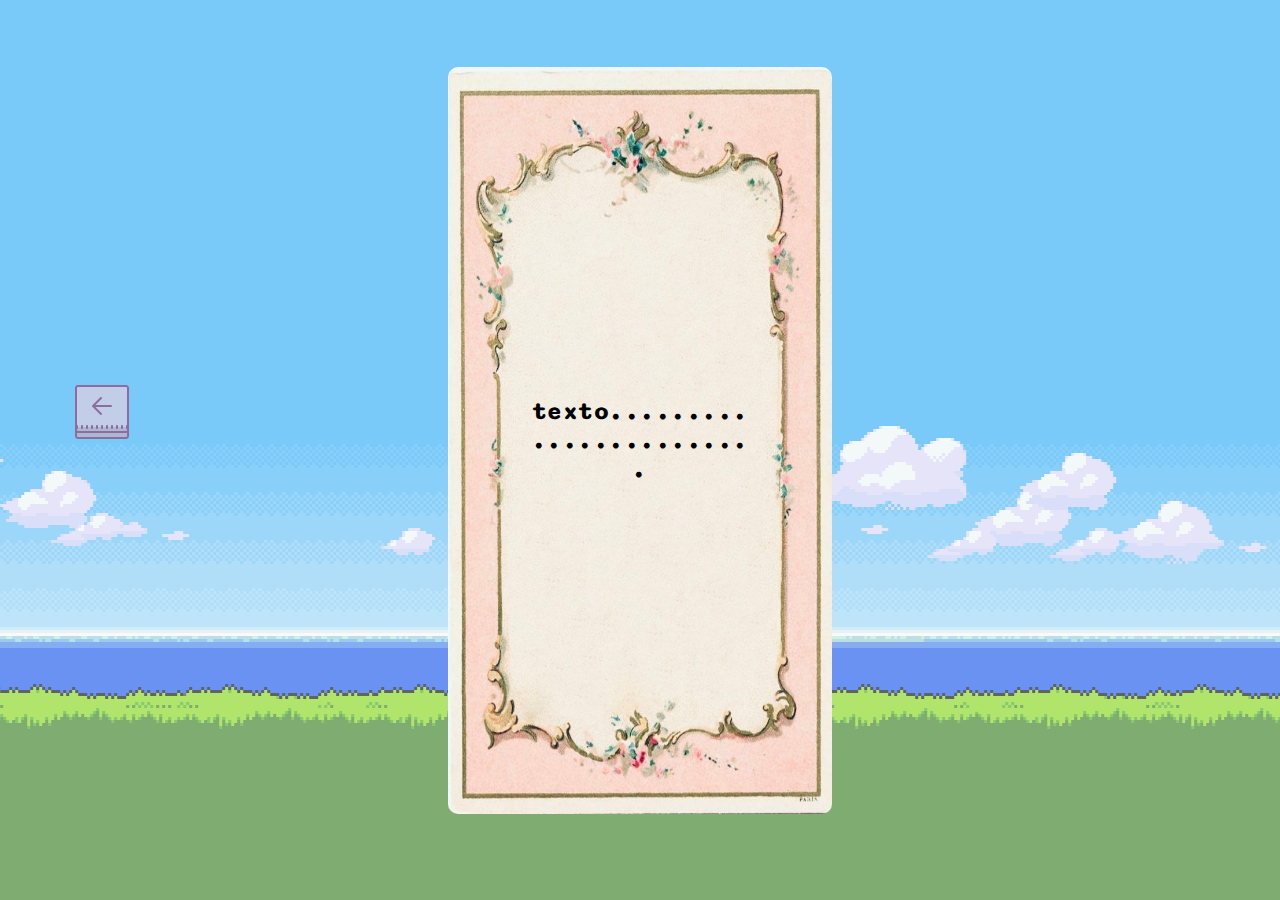
==== carta.html @ 2df54ea5 "presente" ====
<!DOCTYPE html>
<html lang="pt-br">
<head>
    <meta charset="UTF-8">
    <meta name="viewport" content="width=device-width, initial-scale=1.0">
    <title>Carta</title>
    <link rel="stylesheet" href="style.css">
    <style>
        .carta {
            height: 83vh;  /* A altura da carta vai ser 50% da altura da tela */
            max-width: 30%;  /* Limita a largura da carta ao tamanho da tela */
            max-height: 83%;
            background-color: white;
            background-image: url('imagens/papel-de-carta.jpg');
            border-radius: 10px;
            background-size: 100% 100%;
            background-position: center;
            background-repeat: no-repeat;
            padding: 70px;
            margin-bottom: 20px;
            display: flex;
            justify-content: center;
            align-items: center;
            color: rgb(0, 0, 0);
            text-align: center;
            overflow: hidden;
            word-wrap: break-word;    /* Outra maneira de garantir a quebra de palavra em uma nova linha */
        }

        p {
            font-size: 1.5rem;
            text-align: center;
            margin: 0;
            z-index: 1; /* Garante que o texto fique acima da imagem */
            word-break: break-word;  /* Garante que as palavras longas serão quebradas corretamente */
            overflow-wrap: break-word; /* Faz com que as palavras longas sejam quebradas */
            max-width: 100%; /* Impede que o texto ultrapasse a largura da div */
        }

        .texto {
            position: relative;
            width: 100%;  /* Garante que a área do texto ocupe toda a largura da div */
            padding: 10px; /* Adiciona padding ao redor do texto, se necessário */
            box-sizing: border-box; /* Inclui o padding no cálculo da largura */
        }

        @media (max-width: 1068px) {
            .carta {
                max-width: 100%;
                margin: 20px;
            }
        }

        /* @media (max-width: 1300px) {
            .carta {
                max-width: 50%;
                max-height: 80%;
            }
        } */

    </style>
</head>
<body>

    <div class="carta">
        <div class="texto">
            <p>texto........................</p>
        </div>
    </div>

    <div class="divDoBotao">
        <a href="index.html" class="botao">
          <img src="imagens/tecla-de-seta-para-a-esquerda-64.png" class="icone" alt=""></a>
    </div>

    <div class="clouds">
        <div class="cloud cloud-1"><img src="imagens/nuvem-100.png" alt=""></div>
        <div class="cloud cloud-2"><img src="imagens/nuvem-100.png" alt=""></div>
        <div class="cloud cloud-3"><img src="imagens/nuvem-100.png" alt=""></div>
        <div class="cloud cloud-4"><img src="imagens/nuvem-100.png" alt=""></div>
    </div>
    
</body>
</html>
---- style.css ----
@charset "UTF-8";

@import url('https://fonts.googleapis.com/css2?family=Sono:wght@200..800&display=swap');

* {
    margin: 0;
    padding: 0;
    box-sizing: border-box;
}

body {
    display: flex;
    justify-content: center;
    align-items: center;
    background-image: url('imagens/background.png');
    height: 100vh;
    background-repeat: no-repeat;
    background-size: cover;
    background-position: center;
    background-attachment: fixed;
    font-family: "Sono", 'Gill Sans', 'Gill Sans MT', Calibri, 'Trebuchet MS', sans-serif;
    font-weight: 700;
    letter-spacing: 0.5px;
}

.divDoBotao {
    position: absolute; /* Torna possível posicionar com `top` e `left` */
    top: 50%; /* Centraliza verticalmente */
    left: 70px; /* Alinha à esquerda com um espaço de 20px da borda */
    display: flex;
    align-items: center;
    padding: 0px;
    margin-top: -70px; /* Ajusta a posição vertical */
    justify-content: center;
    gap: 15px;
    cursor: pointer;
}

.botao {
    transition: transform 0.3s;
}

.botao:hover {
    transform: scale(1.05);
}

.cloud {
    position: absolute;
    right: 4em;
    animation: cloud-float 30s linear infinite;
    z-index: -1; /* Coloca as nuvens atrás de outros elementos */
    opacity: 0; /* Inicialmente as nuvens estão invisíveis */
}

@keyframes cloud-float {
    0% {
        transform: translateX(0); /* Posição inicial */
        opacity: 0; /* Inicia invisível */
    }
    25% {
        opacity: 1; /* Começa a aparecer após 30% do tempo da animação */
    }
    100% {
        transform: translateX(-140em); /* Move a nuvem para a esquerda */
        opacity: 1; /* Fica visível durante o movimento */
    }
}

.cloud-1 {
    top: 3.75em;
    animation-duration: 50s;
}

.cloud-2 {
    top: 11.37em;
    animation-delay: 8s;
    animation-duration: 60s;

}

.cloud-3 {
    top: 32em;
    animation-delay: 2s;
    animation-duration: 110s;

}

.cloud-4 {
    top: 25em;
    animation-delay: 13s;
    animation-duration: 90s;

}

/* tamanho das nuvens */
.cloud-1 img {
    width: 90px;
    height: auto;
}

.cloud-2 img {
    width: 100px;
    height: auto;
}

.cloud-3 img {
    width: 60px;
    height: auto;
}

.cloud-4 img {
    width: 60px;
    height: auto;
}

@media (max-width: 900px) {
    .divDoBotao {
    top: auto; /* Remove a centralização vertical */
    bottom: 15px; /* Posiciona o botão no rodapé */
    left: 15px; /* Ajusta a margem esquerda */
    }
}
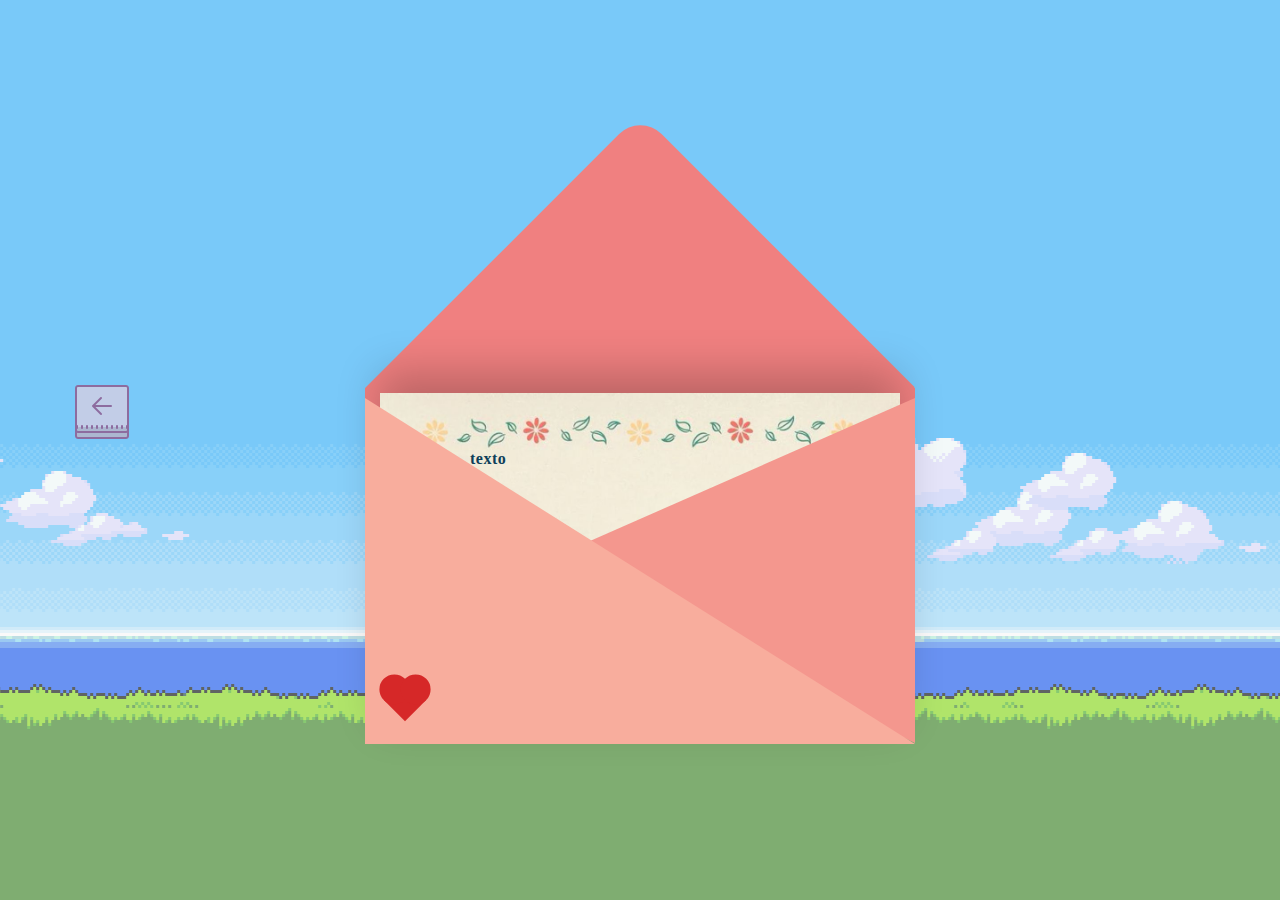
==== commit eddf36f4: "carta" ====
--- a/carta.html
+++ b/carta.html
@@ -6,65 +6,178 @@
     <title>Carta</title>
     <link rel="stylesheet" href="style.css">
     <style>
-        .carta {
-            height: 83vh;  /* A altura da carta vai ser 50% da altura da tela */
-            max-width: 30%;  /* Limita a largura da carta ao tamanho da tela */
-            max-height: 83%;
-            background-color: white;
-            background-image: url('imagens/papel-de-carta.jpg');
-            border-radius: 10px;
-            background-size: 100% 100%;
-            background-position: center;
-            background-repeat: no-repeat;
-            padding: 70px;
-            margin-bottom: 20px;
-            display: flex;
-            justify-content: center;
-            align-items: center;
-            color: rgb(0, 0, 0);
-            text-align: center;
-            overflow: hidden;
-            word-wrap: break-word;    /* Outra maneira de garantir a quebra de palavra em uma nova linha */
+      body {
+        display: flex;
+        justify-content: center;
+        align-items: center;
+        height: 100vh;
+      }
+
+      .container {
+        position: relative;
+      }
+
+      .valentines {
+        position: relative;
+        top: 130px;
+        cursor: pointer;
+        animation: up 3s linear infinite;
+      }
+
+      @keyframes up {
+        0%, 100% {
+          transform: translateY(0);
         }
-
-        p {
-            font-size: 1.5rem;
-            text-align: center;
-            margin: 0;
-            z-index: 1; /* Garante que o texto fique acima da imagem */
-            word-break: break-word;  /* Garante que as palavras longas serão quebradas corretamente */
-            overflow-wrap: break-word; /* Faz com que as palavras longas sejam quebradas */
-            max-width: 100%; /* Impede que o texto ultrapasse a largura da div */
+        50% {
+          transform: translateY(-30px);
         }
-
-        .texto {
-            position: relative;
-            width: 100%;  /* Garante que a área do texto ocupe toda a largura da div */
-            padding: 10px; /* Adiciona padding ao redor do texto, se necessário */
-            box-sizing: border-box; /* Inclui o padding no cálculo da largura */
-        }
-
-        @media (max-width: 1068px) {
-            .carta {
-                max-width: 100%;
-                margin: 20px;
-            }
-        }
-
-        /* @media (max-width: 1300px) {
-            .carta {
-                max-width: 50%;
-                max-height: 80%;
-            }
-        } */
-
+      }
+
+      .envelope {
+        position: relative;
+        width: 550px;
+        height: 350px;
+        background-color: #f08080;
+        display: flex;
+        justify-content: center;
+        align-items: center;
+      }
+
+      .envelope:before {
+        background-color: #f08080; 
+        content:"";
+        position: absolute;
+        width: 388px;
+        height: 389px;
+        transform: rotate(45deg);
+        top: -195px;
+        left: 81px;
+        border-radius:30px 0 0 0;
+      }
+
+      .card {
+        position: absolute;
+        /* background-color: #ece7c7; */
+        background-image: url('imagens/papel-de-carta4.jpg');
+        /* background-size: 100% 160%; */
+        background-size: cover;
+        /* background-position: center; */
+        background-repeat: no-repeat;
+        /* padding: 90px; */
+        /* text-align: center; */
+        word-break: break-word;  /* palavras longas serão quebradas */
+        width: 520px;
+        height: 350px;
+        top: 5px;
+        left: 15px;
+        box-shadow: 0px -20px 40px rgba(0, 0, 0, 0.22);
+        transition: transform 0.3s ease-in-out;
+        /* z-index: 11; */
+      }
+
+      .card.open {
+        transform: translateY(-200px);
+      }
+
+      /* .card:before {
+        content:"";
+        position: absolute;
+        border:3px solid #003049;
+        border-style: dashed;
+        width: 340px;
+        heighT: 260px;
+        left: 12px;
+        top: 12px;
+      } */
+
+      /* .valentines:hover .card {
+        transform: translateY(-203px);
+      } */
+
+      .text {
+        position: absolute;
+        font-family: 'Brush Script MT', cursive;
+        font-size: 16px;
+        text-align: left;
+        line-height: 21px;
+        max-width: 100%;
+        margin: auto;
+        padding: 55px;
+        /* top: 19px; */
+        left: 35px;
+        color: #0e3f5a;
+      }
+
+      .heart {
+        background-color: #d62828;
+        display: inline-block;
+        height: 30px;
+        width: 30px;
+        margin: 0 10px;
+        position: relative;
+        top: -53px;
+        left: 15px;
+        transform: rotate(-45deg);
+        z-index: 11;
+      }
+
+      .heart:before,
+      .heart:after {
+        content: "";
+        background-color: #d62828;
+        border-radius: 50%;
+        height: 30px;
+        position: absolute;
+        width: 30px;
+      }
+
+      .heart:before {
+        top: -15px;
+        left: 0;
+      }
+
+      .heart:after {
+        left: 15px;
+        top: 0;
+      }
+
+      .front {
+        position: absolute;
+        border-right: 375px solid #f4978e;
+        border-top: 165px solid transparent;
+        border-bottom: 180px solid transparent;
+        left: 175px;
+        top: 10px;
+        width: 0;
+        height: 0;
+        z-index: 10;
+      }
+
+      .front:before {
+        position: absolute;
+        content:"";
+        border-left: 550px solid #f8ad9d;
+        border-top: 346px solid transparent;
+        left: -175px;
+        top: -165px;
+        width: 0;
+        height: 0;
+      }
     </style>
 </head>
 <body>
 
-    <div class="carta">
-        <div class="texto">
-            <p>texto........................</p>
+    <div class="container">
+        <div class="valentines">
+          <div class="envelope">
+            <div class="card">
+              <div class="text">
+                texto
+              </div>
+            </div>
+          </div>
+          <div class="heart"></div>
+          <div class="front"></div>
         </div>
     </div>
 
@@ -79,6 +192,21 @@
         <div class="cloud cloud-3"><img src="imagens/nuvem-100.png" alt=""></div>
         <div class="cloud cloud-4"><img src="imagens/nuvem-100.png" alt=""></div>
     </div>
+
+    <script>
+      const card = document.querySelector('.card');
+      const valentines = document.querySelector('.valentines');
+
+      valentines.addEventListener('click', () => {
+        card.classList.toggle('open'); // Alterna a classe "open" da carta
+
+        if (card.classList.contains('open')) {
+          valentines.style.animation = 'none'; // Remove a animação quando a carta é aberta
+        } else {
+          valentines.style.animation = 'up 3s linear infinite'; // Restaura a animação quando a carta é fechada
+        }
+      });
+    </script>
     
 </body>
 </html>
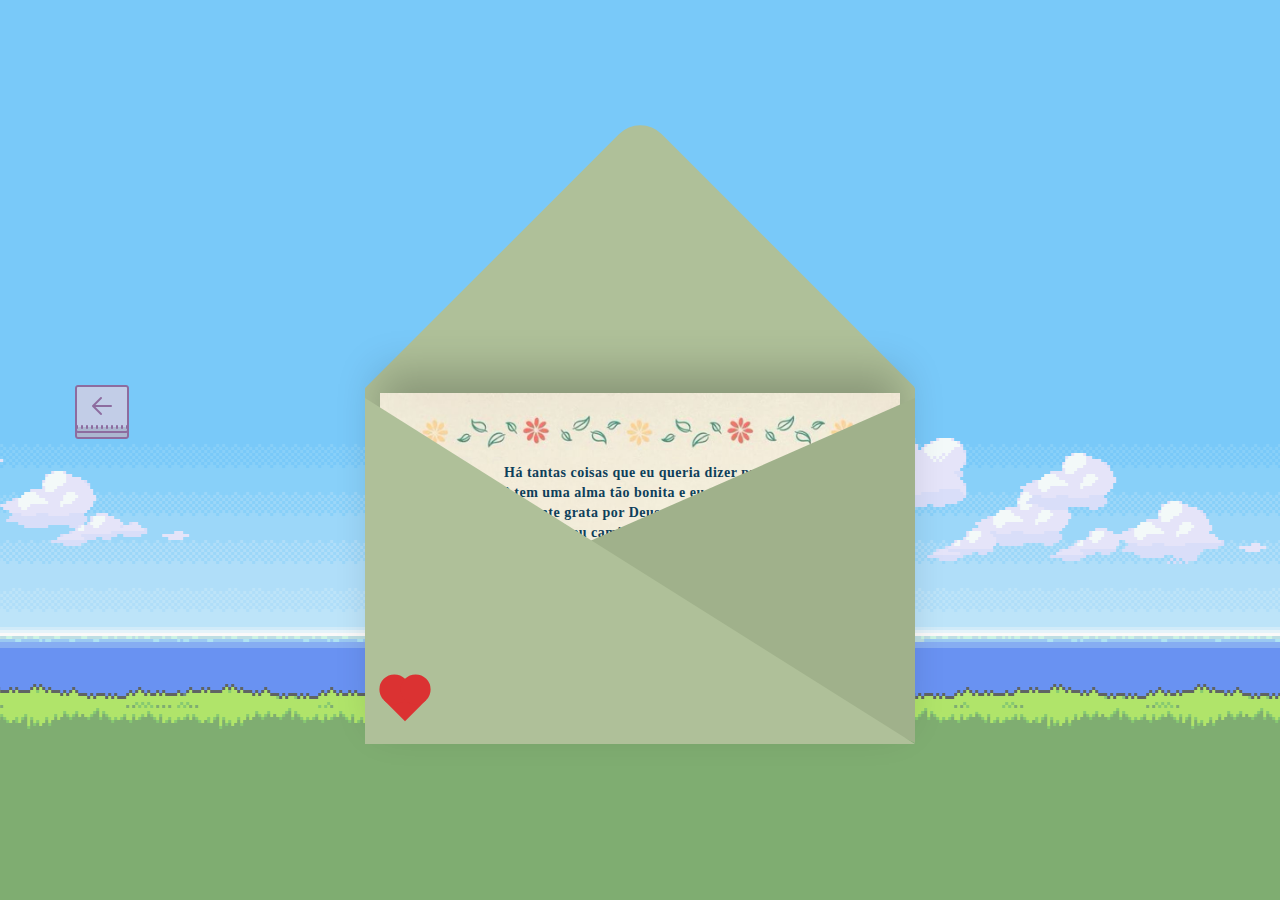
==== commit 4c39dd6d: "carta" ====
--- a/carta.html
+++ b/carta.html
@@ -37,14 +37,14 @@
         position: relative;
         width: 550px;
         height: 350px;
-        background-color: #f08080;
+        background-color: #afc099;
         display: flex;
         justify-content: center;
         align-items: center;
       }
 
       .envelope:before {
-        background-color: #f08080; 
+        background-color: #afc099; 
         content:"";
         position: absolute;
         width: 388px;
@@ -71,12 +71,12 @@
         top: 5px;
         left: 15px;
         box-shadow: 0px -20px 40px rgba(0, 0, 0, 0.22);
-        transition: transform 0.3s ease-in-out;
+        transition: transform 0.5s ease-in-out;
         /* z-index: 11; */
       }
 
       .card.open {
-        transform: translateY(-200px);
+        transform: translateY(-260px);
       }
 
       /* .card:before {
@@ -97,19 +97,19 @@
       .text {
         position: absolute;
         font-family: 'Brush Script MT', cursive;
-        font-size: 16px;
+        font-size: 14px;
         text-align: left;
-        line-height: 21px;
-        max-width: 100%;
+        line-height: 20px;
+        max-width: 89%;
         margin: auto;
-        padding: 55px;
-        /* top: 19px; */
+        padding: 65px;
+        top: 5px;
         left: 35px;
         color: #0e3f5a;
       }
 
       .heart {
-        background-color: #d62828;
+        background-color: #db3232;
         display: inline-block;
         height: 30px;
         width: 30px;
@@ -124,7 +124,7 @@
       .heart:before,
       .heart:after {
         content: "";
-        background-color: #d62828;
+        background-color: #db3232;
         border-radius: 50%;
         height: 30px;
         position: absolute;
@@ -143,7 +143,7 @@
 
       .front {
         position: absolute;
-        border-right: 375px solid #f4978e;
+        border-right: 375px solid #a0b18b;
         border-top: 165px solid transparent;
         border-bottom: 180px solid transparent;
         left: 175px;
@@ -156,7 +156,7 @@
       .front:before {
         position: absolute;
         content:"";
-        border-left: 550px solid #f8ad9d;
+        border-left: 550px solid #afc099;
         border-top: 346px solid transparent;
         left: -175px;
         top: -165px;
@@ -172,7 +172,8 @@
           <div class="envelope">
             <div class="card">
               <div class="text">
-                texto
+                &nbsp;&nbsp;&nbsp;&nbsp;&nbsp;&nbsp;Há tantas coisas que eu queria dizer pra você. Você tem uma alma tão bonita e eu sou eternamente grata por Deus ter criado você e colocado no meu caminho. De qualquer forma, você seria minha luz. <br><br>
+                &nbsp;&nbsp;&nbsp;&nbsp;&nbsp;&nbsp;Assim como o nascer do sol, amar você é inevitável. É onde começam os meus dias. És a minha primeira fonte de calor. Nunca ouvi alguém perguntar "será que o sol vai nascer amanhã?" mas caso você se pergunte, a resposta é sim, eu vou continuar amando você amanhã. Eu te amo muito, Ranilo.
               </div>
             </div>
           </div>
@@ -182,7 +183,7 @@
     </div>
 
     <div class="divDoBotao">
-        <a href="index.html" class="botao">
+        <a href="presente.html" class="botao">
           <img src="imagens/tecla-de-seta-para-a-esquerda-64.png" class="icone" alt=""></a>
     </div>
 
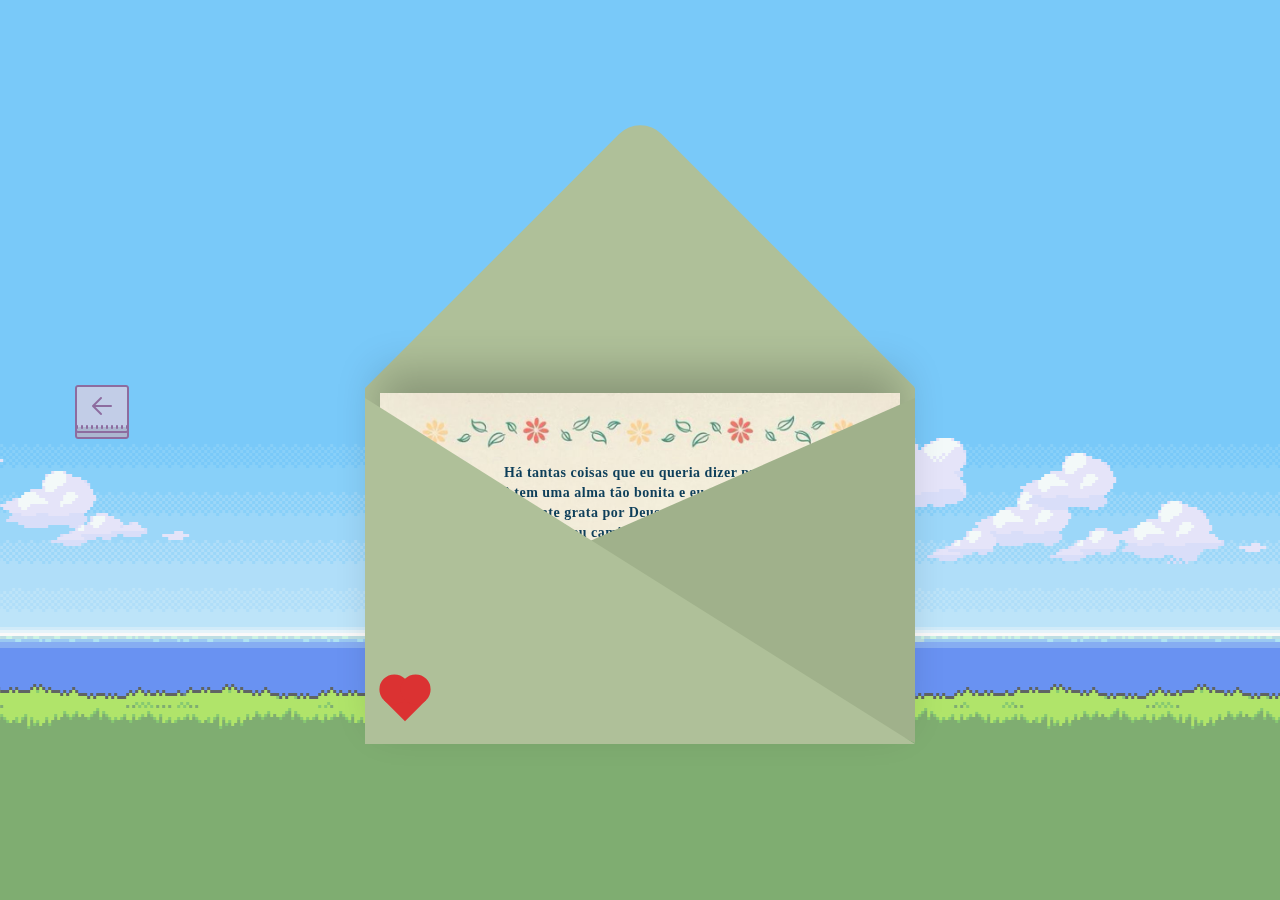
==== commit 0ed3bba0: "feat: responsividade home" ====
--- a/carta.html
+++ b/carta.html
@@ -183,7 +183,7 @@
     </div>
 
     <div class="divDoBotao">
-        <a href="presente.html" class="botao">
+        <a href="home.html" class="botao">
           <img src="imagens/tecla-de-seta-para-a-esquerda-64.png" class="icone" alt=""></a>
     </div>
 
@@ -194,20 +194,7 @@
         <div class="cloud cloud-4"><img src="imagens/nuvem-100.png" alt=""></div>
     </div>
 
-    <script>
-      const card = document.querySelector('.card');
-      const valentines = document.querySelector('.valentines');
-
-      valentines.addEventListener('click', () => {
-        card.classList.toggle('open'); // Alterna a classe "open" da carta
-
-        if (card.classList.contains('open')) {
-          valentines.style.animation = 'none'; // Remove a animação quando a carta é aberta
-        } else {
-          valentines.style.animation = 'up 3s linear infinite'; // Restaura a animação quando a carta é fechada
-        }
-      });
-    </script>
+    <script src="carta.js"></script>
     
 </body>
 </html>
--- a/style.css
+++ b/style.css
@@ -12,7 +12,7 @@
     display: flex;
     justify-content: center;
     align-items: center;
-    background-image: url('imagens/background.png');
+    background-image: url('imagens/background-desktop.png');
     height: 100vh;
     background-repeat: no-repeat;
     background-size: cover;
@@ -45,7 +45,7 @@
 }
 
 .cloud {
-    position: absolute;
+    position: fixed;
     right: 4em;
     animation: cloud-float 30s linear infinite;
     z-index: -1; /* Coloca as nuvens atrás de outros elementos */
@@ -67,56 +67,60 @@
 }
 
 .cloud-1 {
-    top: 3.75em;
+    top: 10%;
     animation-duration: 50s;
 }
 
 .cloud-2 {
-    top: 11.37em;
+    top: 20%;
     animation-delay: 8s;
     animation-duration: 60s;
-
 }
 
 .cloud-3 {
-    top: 32em;
+    top: 40%;
     animation-delay: 2s;
     animation-duration: 110s;
-
 }
 
 .cloud-4 {
-    top: 25em;
+    top: 50%;
     animation-delay: 13s;
     animation-duration: 90s;
-
 }
 
 /* tamanho das nuvens */
-.cloud-1 img {
-    width: 90px;
-    height: auto;
+.cloud-1 img { width: 90px; height: auto; }
+.cloud-2 img { width: 100px; height: auto; }
+.cloud-3 img { width: 60px; height: auto; }
+.cloud-4 img { width: 60px; height: auto; }
+
+/* 🔹 Tablets e laptops médios (entre 768px e 1199px) */
+@media (max-width: 1199px) {
+    body {
+        background-image: url('imagens/background-tablets-laptops.png'); /* Imagem para tablets */
+    }
+    .divDoBotao {
+        top: auto; /* Remove a centralização vertical */
+        bottom: 15px; /* Posiciona o botão no rodapé */
+        left: 15px; /* Ajusta a margem esquerda */
+    }
+    .divDoBotao img {
+        width: 50px;
+        height: auto;
+    }
 }
 
-.cloud-2 img {
-    width: 100px;
-    height: auto;
+/* 🔹 Celulares grandes (entre 480px e 767px) */
+@media (max-width: 767px) {
+    body {
+        background-image: url('imagens/background-celulares-grandes.png'); /* Imagem para celulares grandes */
+    }
 }
 
-.cloud-3 img {
-    width: 60px;
-    height: auto;
-}
-
-.cloud-4 img {
-    width: 60px;
-    height: auto;
-}
-
-@media (max-width: 900px) {
-    .divDoBotao {
-    top: auto; /* Remove a centralização vertical */
-    bottom: 15px; /* Posiciona o botão no rodapé */
-    left: 15px; /* Ajusta a margem esquerda */
+/* 🔹 Celulares pequenos (menos de 480px) */
+@media (max-width: 360px) {
+    body {
+        background-image: url('imagens/background-celulares-pequenos.png'); /* Imagem menor para celulares pequenos */
     }
 }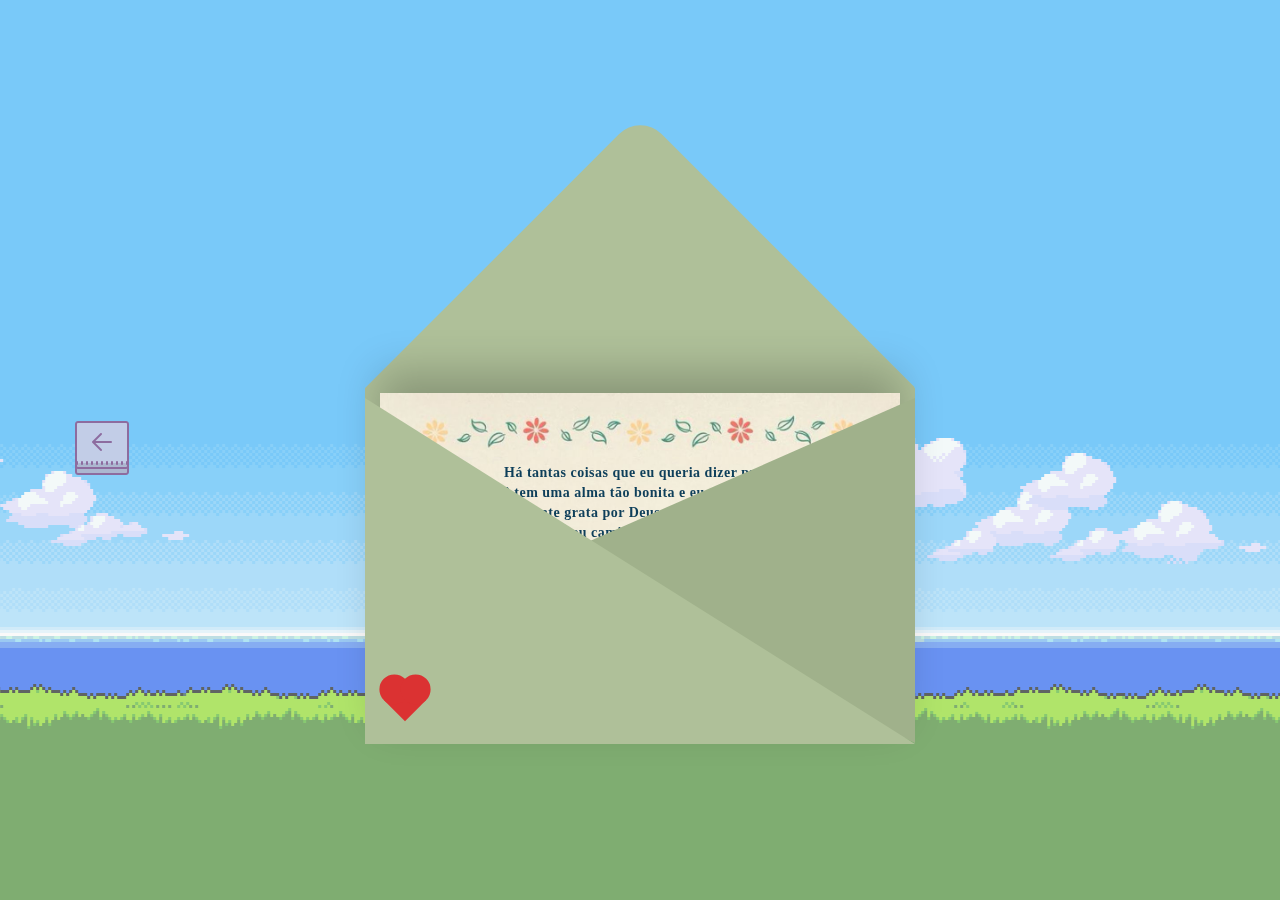
==== commit 3f640698: "feat: responsividade carta" ====
--- a/carta.html
+++ b/carta.html
@@ -1,200 +1,228 @@
 <!DOCTYPE html>
 <html lang="pt-br">
 <head>
-    <meta charset="UTF-8">
-    <meta name="viewport" content="width=device-width, initial-scale=1.0">
-    <title>Carta</title>
-    <link rel="stylesheet" href="style.css">
-    <style>
-      body {
-        display: flex;
-        justify-content: center;
-        align-items: center;
-        height: 100vh;
-      }
-
-      .container {
-        position: relative;
-      }
-
-      .valentines {
-        position: relative;
-        top: 130px;
-        cursor: pointer;
-        animation: up 3s linear infinite;
-      }
-
-      @keyframes up {
-        0%, 100% {
-          transform: translateY(0);
-        }
-        50% {
-          transform: translateY(-30px);
-        }
-      }
-
-      .envelope {
-        position: relative;
-        width: 550px;
-        height: 350px;
-        background-color: #afc099;
-        display: flex;
-        justify-content: center;
-        align-items: center;
-      }
-
-      .envelope:before {
-        background-color: #afc099; 
-        content:"";
-        position: absolute;
-        width: 388px;
-        height: 389px;
-        transform: rotate(45deg);
-        top: -195px;
-        left: 81px;
-        border-radius:30px 0 0 0;
-      }
-
-      .card {
-        position: absolute;
-        /* background-color: #ece7c7; */
-        background-image: url('imagens/papel-de-carta4.jpg');
-        /* background-size: 100% 160%; */
-        background-size: cover;
-        /* background-position: center; */
-        background-repeat: no-repeat;
-        /* padding: 90px; */
-        /* text-align: center; */
-        word-break: break-word;  /* palavras longas serão quebradas */
-        width: 520px;
-        height: 350px;
-        top: 5px;
-        left: 15px;
-        box-shadow: 0px -20px 40px rgba(0, 0, 0, 0.22);
-        transition: transform 0.5s ease-in-out;
-        /* z-index: 11; */
-      }
-
-      .card.open {
-        transform: translateY(-260px);
-      }
-
-      /* .card:before {
-        content:"";
-        position: absolute;
-        border:3px solid #003049;
-        border-style: dashed;
-        width: 340px;
-        heighT: 260px;
-        left: 12px;
-        top: 12px;
+  <meta charset="UTF-8">
+  <meta name="viewport" content="width=device-width, initial-scale=1.0">
+  <title>Carta</title>
+  <link rel="stylesheet" href="style.css">
+  <style>
+    body {
+      display: flex;
+      justify-content: center;
+      align-items: center;
+      height: 100vh;
+    }
+
+    .container {
+      position: relative;
+    }
+
+    .valentines {
+      position: relative;
+      top: 130px;
+      cursor: pointer;
+      animation: up 3s linear infinite;
+    }
+
+    @keyframes up {
+      0%, 100% {
+        transform: translateY(0);
+      }
+      50% {
+        transform: translateY(-30px);
+      }
+    }
+
+    .envelope {
+      position: relative;
+      width: 550px;
+      height: 350px;
+      background-color: #afc099;
+      display: flex;
+      justify-content: center;
+      align-items: center;
+    }
+
+    .envelope:before {
+      background-color: #afc099; 
+      content:"";
+      position: absolute;
+      width: 388px;
+      height: 389px;
+      transform: rotate(45deg);
+      top: -195px;
+      left: 81px;
+      border-radius:30px 0 0 0;
+    }
+
+    .card {
+      position: absolute;
+      /* background-color: #ece7c7; */
+      background-image: url('imagens/papel-de-carta4.jpg');
+      /* background-size: 100% 160%; */
+      background-size: cover;
+      /* background-position: center; */
+      background-repeat: no-repeat;
+      /* padding: 90px; */
+      /* text-align: center; */
+      word-break: break-word;  /* palavras longas serão quebradas */
+      width: 520px;
+      height: 350px;
+      top: 5px;
+      left: 15px;
+      box-shadow: 0px -20px 40px rgba(0, 0, 0, 0.22);
+      transition: transform 0.5s ease-in-out;
+      /* z-index: 11; */
+    }
+
+    .card.open {
+      transform: translateY(-260px);
+    }
+
+    /* .card:before {
+      content:"";
+      position: absolute;
+      border:3px solid #003049;
+      border-style: dashed;
+      width: 340px;
+      heighT: 260px;
+      left: 12px;
+      top: 12px;
+    } */
+
+    /* .valentines:hover .card {
+      transform: translateY(-203px);
+    } */
+
+    .text {
+      position: absolute;
+      font-family: 'Brush Script MT', cursive;
+      font-size: 14px;
+      text-align: left;
+      line-height: 20px;
+      max-width: 89%;
+      margin: auto;
+      padding: 65px;
+      top: 5px;
+      left: 35px;
+      color: #0e3f5a;
+    }
+
+    .heart {
+      background-color: #db3232;
+      display: inline-block;
+      height: 30px;
+      width: 30px;
+      margin: 0 10px;
+      position: relative;
+      top: -53px;
+      left: 15px;
+      transform: rotate(-45deg);
+      z-index: 11;
+    }
+
+    .heart:before,
+    .heart:after {
+      content: "";
+      background-color: #db3232;
+      border-radius: 50%;
+      height: 30px;
+      position: absolute;
+      width: 30px;
+    }
+
+    .heart:before {
+      top: -15px;
+      left: 0;
+    }
+
+    .heart:after {
+      left: 15px;
+      top: 0;
+    }
+
+    .front {
+      position: absolute;
+      border-right: 375px solid #a0b18b;
+      border-top: 165px solid transparent;
+      border-bottom: 180px solid transparent;
+      left: 175px;
+      top: 10px;
+      width: 0;
+      height: 0;
+      z-index: 10;
+    }
+
+    .front:before {
+      position: absolute;
+      content:"";
+      border-left: 550px solid #afc099;
+      border-top: 346px solid transparent;
+      left: -175px;
+      top: -165px;
+      width: 0;
+      height: 0;
+    }
+
+    /* Telas médias (até 1224px) */
+    @media (max-width: 1224px) {
+      .container {
+        transform: scale(1);
+      }
+    }
+    /* Telas menores (até 768px) */
+    @media (max-width: 1025px) {
+      .container {
+        transform: scale(0.8);
+      }
+    }
+    /* Telas menores (até 768px) */
+    @media (max-width: 768px) {
+      .container {
+        transform: scale(0.7);
+      }
+    }
+    /* Telas muito pequenas (até 480px) */
+    @media (max-width: 480px) {
+      .container {
+        transform: scale(0.65);
+      }
+      /* .text {
+        font-size: 0.93em;
       } */
-
-      /* .valentines:hover .card {
-        transform: translateY(-203px);
-      } */
-
-      .text {
-        position: absolute;
-        font-family: 'Brush Script MT', cursive;
-        font-size: 14px;
-        text-align: left;
-        line-height: 20px;
-        max-width: 89%;
-        margin: auto;
-        padding: 65px;
-        top: 5px;
-        left: 35px;
-        color: #0e3f5a;
-      }
-
-      .heart {
-        background-color: #db3232;
-        display: inline-block;
-        height: 30px;
-        width: 30px;
-        margin: 0 10px;
-        position: relative;
-        top: -53px;
-        left: 15px;
-        transform: rotate(-45deg);
-        z-index: 11;
-      }
-
-      .heart:before,
-      .heart:after {
-        content: "";
-        background-color: #db3232;
-        border-radius: 50%;
-        height: 30px;
-        position: absolute;
-        width: 30px;
-      }
-
-      .heart:before {
-        top: -15px;
-        left: 0;
-      }
-
-      .heart:after {
-        left: 15px;
-        top: 0;
-      }
-
-      .front {
-        position: absolute;
-        border-right: 375px solid #a0b18b;
-        border-top: 165px solid transparent;
-        border-bottom: 180px solid transparent;
-        left: 175px;
-        top: 10px;
-        width: 0;
-        height: 0;
-        z-index: 10;
-      }
-
-      .front:before {
-        position: absolute;
-        content:"";
-        border-left: 550px solid #afc099;
-        border-top: 346px solid transparent;
-        left: -175px;
-        top: -165px;
-        width: 0;
-        height: 0;
-      }
-    </style>
+    }
+  </style>
 </head>
 <body>
 
-    <div class="container">
-        <div class="valentines">
-          <div class="envelope">
-            <div class="card">
-              <div class="text">
-                &nbsp;&nbsp;&nbsp;&nbsp;&nbsp;&nbsp;Há tantas coisas que eu queria dizer pra você. Você tem uma alma tão bonita e eu sou eternamente grata por Deus ter criado você e colocado no meu caminho. De qualquer forma, você seria minha luz. <br><br>
-                &nbsp;&nbsp;&nbsp;&nbsp;&nbsp;&nbsp;Assim como o nascer do sol, amar você é inevitável. É onde começam os meus dias. És a minha primeira fonte de calor. Nunca ouvi alguém perguntar "será que o sol vai nascer amanhã?" mas caso você se pergunte, a resposta é sim, eu vou continuar amando você amanhã. Eu te amo muito, Ranilo.
-              </div>
-            </div>
+  <div class="container">
+    <div class="valentines">
+      <div class="envelope">
+        <div class="card">
+          <div class="text">
+            &nbsp;&nbsp;&nbsp;&nbsp;&nbsp;&nbsp;Há tantas coisas que eu queria dizer pra você. Você tem uma alma tão bonita e eu sou eternamente grata por Deus ter criado você e colocado no meu caminho. De qualquer forma, você seria minha luz. <br><br>
+            &nbsp;&nbsp;&nbsp;&nbsp;&nbsp;&nbsp;Assim como o nascer do sol, amar você é inevitável. É onde começam os meus dias. És a minha primeira fonte de calor. Nunca ouvi alguém perguntar "será que o sol vai nascer amanhã?" mas caso você se pergunte, a resposta é sim, eu vou continuar amando você amanhã. Eu te amo muito, Ranilo.
           </div>
-          <div class="heart"></div>
-          <div class="front"></div>
         </div>
+      </div>
+      <div class="heart"></div>
+      <div class="front"></div>
     </div>
-
-    <div class="divDoBotao">
-        <a href="home.html" class="botao">
-          <img src="imagens/tecla-de-seta-para-a-esquerda-64.png" class="icone" alt=""></a>
-    </div>
-
-    <div class="clouds">
-        <div class="cloud cloud-1"><img src="imagens/nuvem-100.png" alt=""></div>
-        <div class="cloud cloud-2"><img src="imagens/nuvem-100.png" alt=""></div>
-        <div class="cloud cloud-3"><img src="imagens/nuvem-100.png" alt=""></div>
-        <div class="cloud cloud-4"><img src="imagens/nuvem-100.png" alt=""></div>
-    </div>
-
-    <script src="carta.js"></script>
+  </div>
+
+  <div class="divDoBotao">
+      <a href="home.html" class="botao">
+        <img src="imagens/tecla-de-seta-para-a-esquerda-64.png" class="icone" alt=""></a>
+  </div>
+
+  <div class="clouds">
+      <div class="cloud cloud-1"><img src="imagens/nuvem-100.png" alt=""></div>
+      <div class="cloud cloud-2"><img src="imagens/nuvem-100.png" alt=""></div>
+      <div class="cloud cloud-3"><img src="imagens/nuvem-100.png" alt=""></div>
+      <div class="cloud cloud-4"><img src="imagens/nuvem-100.png" alt=""></div>
+  </div>
+
+  <script src="js/carta.js"></script>
     
 </body>
 </html>
--- a/style.css
+++ b/style.css
@@ -25,14 +25,10 @@
 
 .divDoBotao {
     position: absolute; /* Torna possível posicionar com `top` e `left` */
-    top: 50%; /* Centraliza verticalmente */
     left: 70px; /* Alinha à esquerda com um espaço de 20px da borda */
     display: flex;
     align-items: center;
-    padding: 0px;
-    margin-top: -70px; /* Ajusta a posição vertical */
     justify-content: center;
-    gap: 15px;
     cursor: pointer;
 }
 
@@ -112,14 +108,14 @@
 }
 
 /* 🔹 Celulares grandes (entre 480px e 767px) */
-@media (max-width: 767px) {
+@media (max-width: 768px) {
     body {
         background-image: url('imagens/background-celulares-grandes.png'); /* Imagem para celulares grandes */
     }
 }
 
 /* 🔹 Celulares pequenos (menos de 480px) */
-@media (max-width: 360px) {
+@media (max-width: 480px) {
     body {
         background-image: url('imagens/background-celulares-pequenos.png'); /* Imagem menor para celulares pequenos */
     }
